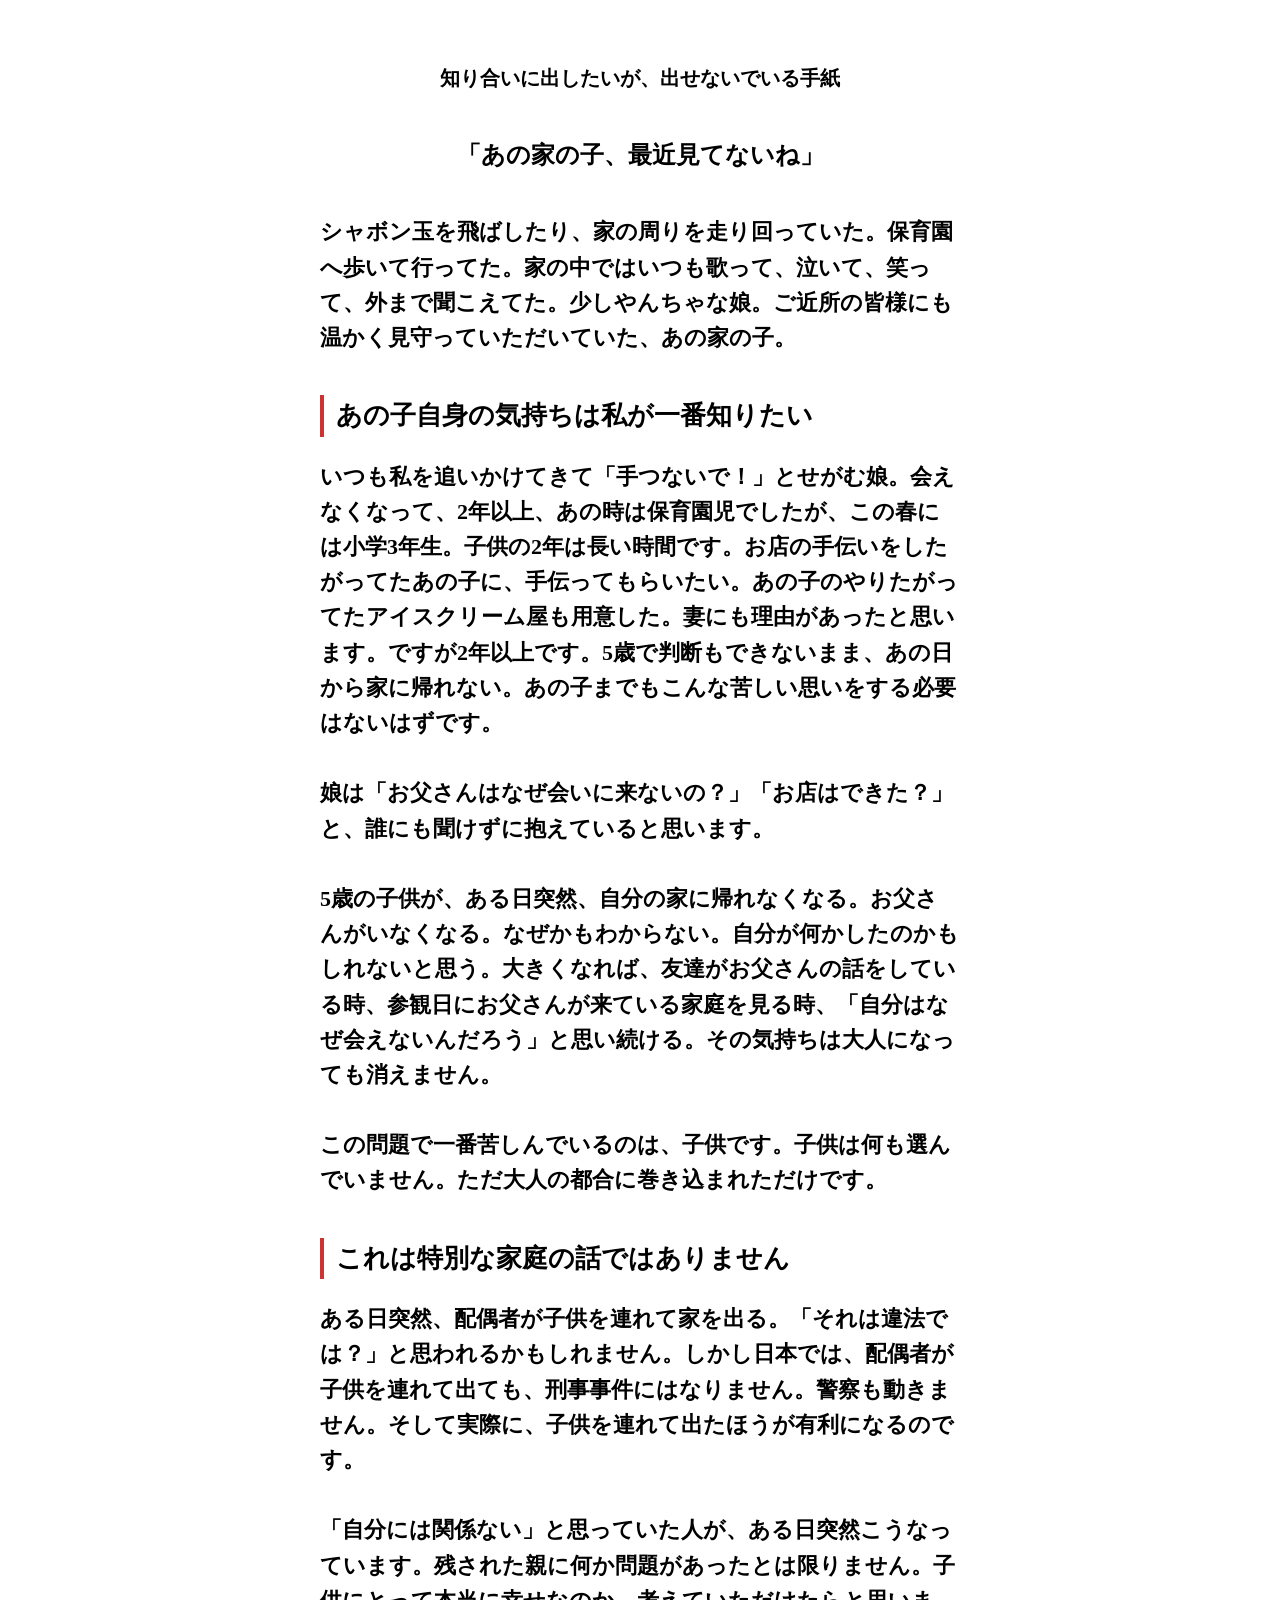
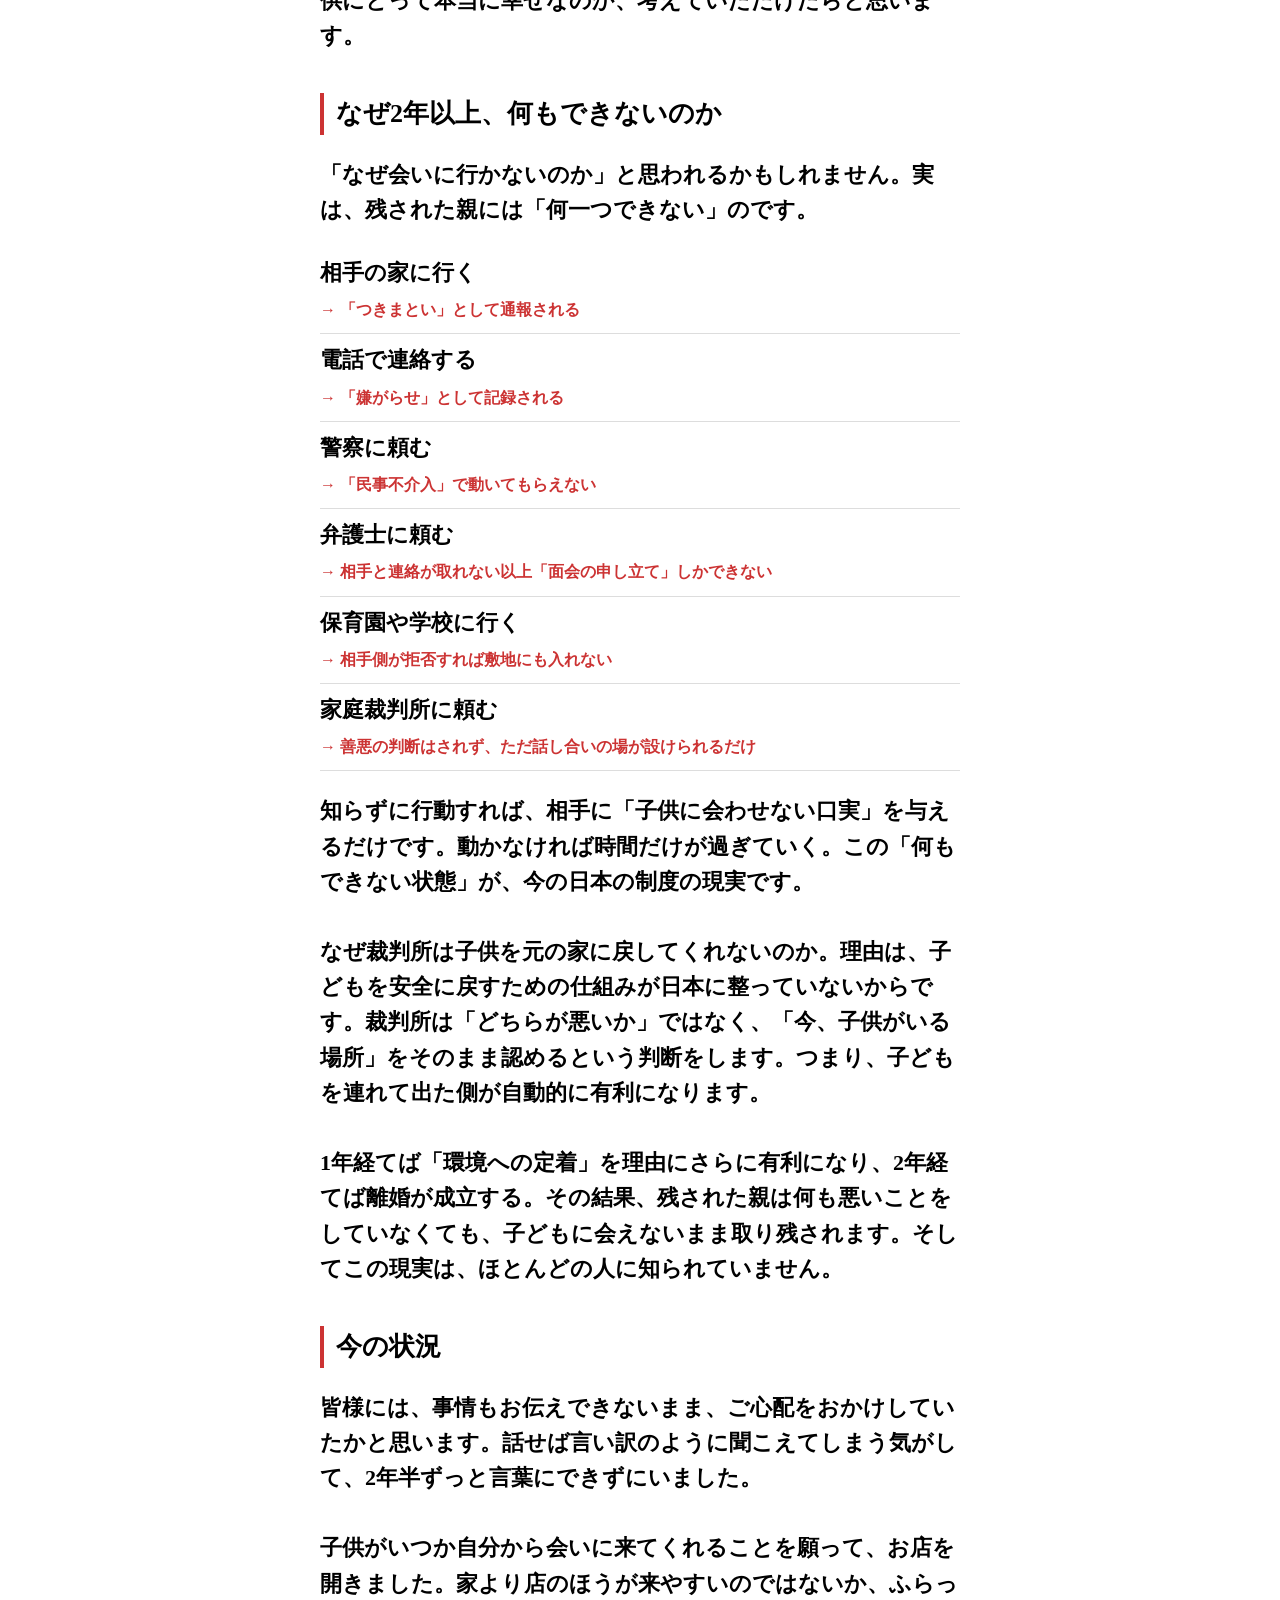
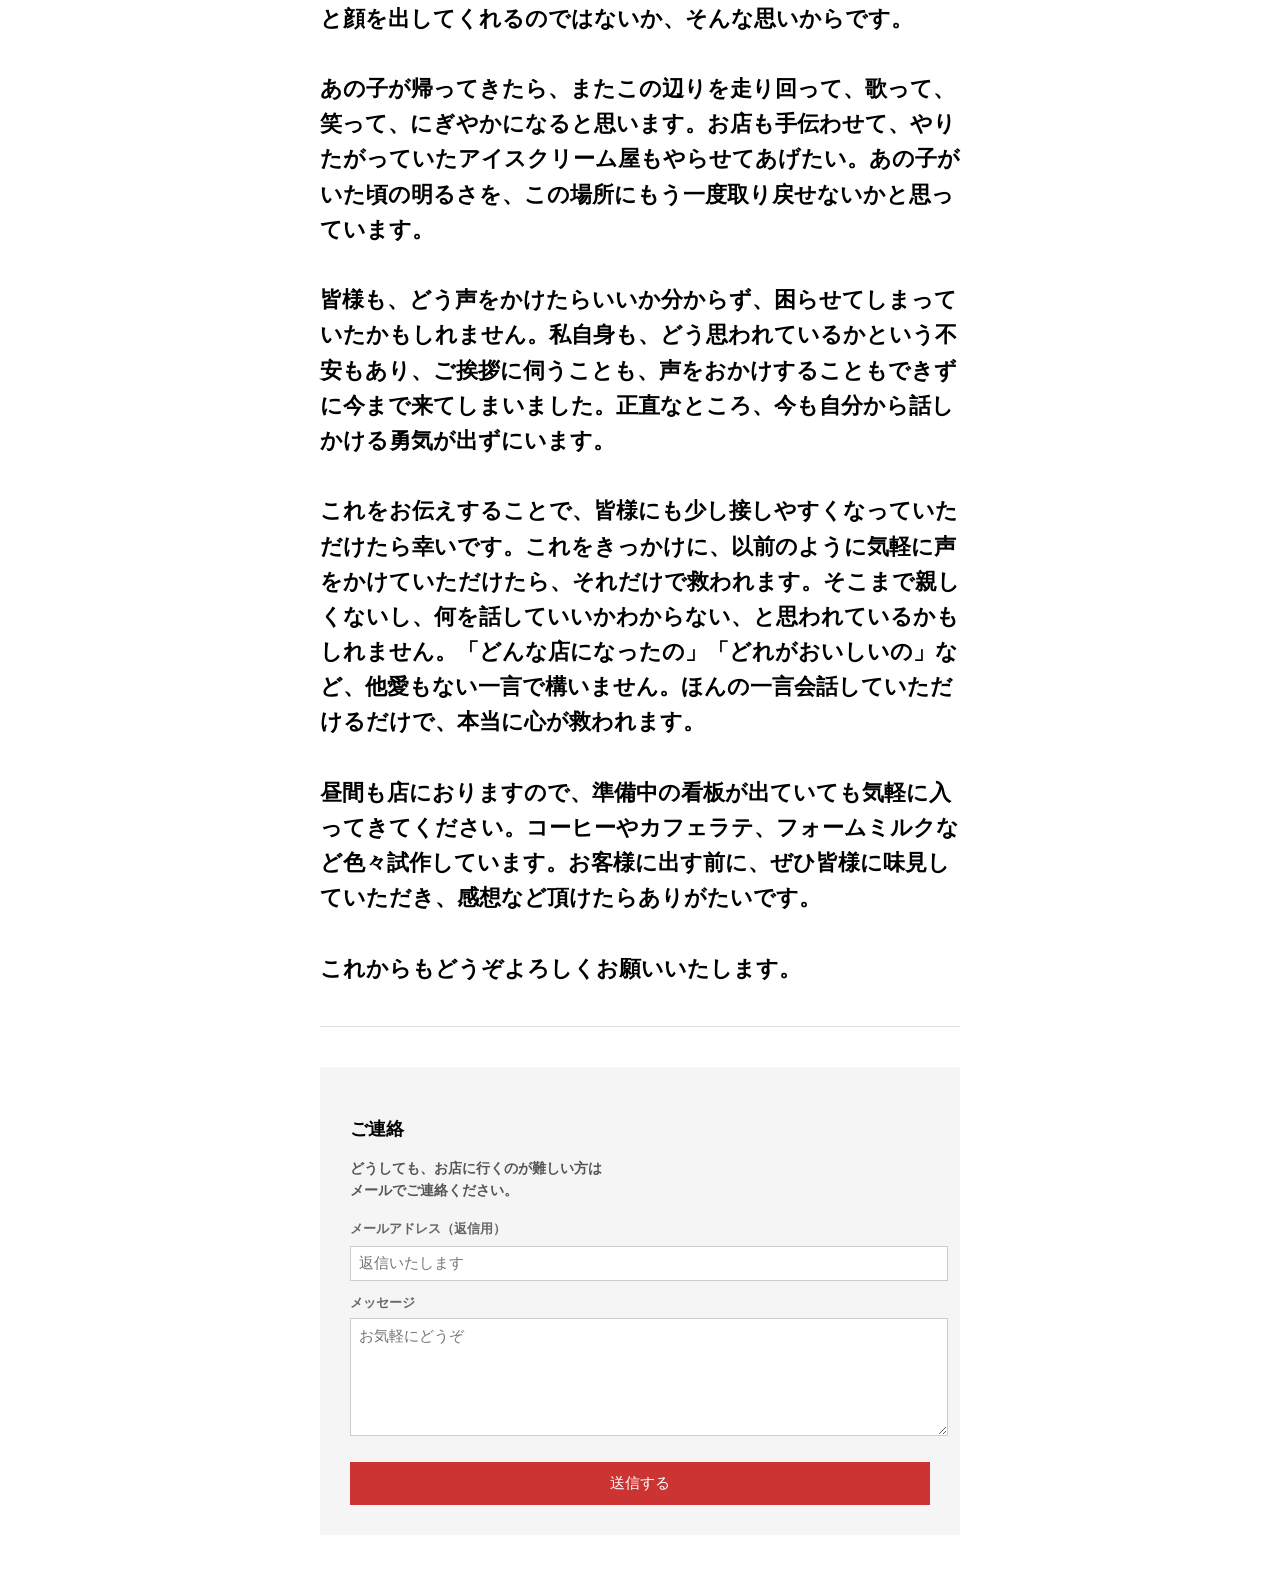
==== index.html @ 3d8f272c "initial" ====
<!DOCTYPE html>
<html lang="ja">
<head>
<meta charset="UTF-8">
<meta name="viewport" content="width=device-width,initial-scale=1">
<title>あの家の子、最近見てないね</title>
<style>
body{max-width:640px;margin:40px auto;padding:0 24px;font-family:'游明朝','Yu Mincho','YuMincho','Hiragino Mincho ProN',serif;line-height:1.6;color:#000;font-size:22px;font-weight:700}
h1{font-size:30px;margin:40px 0 20px;font-weight:900}
h2{font-size:26px;margin:40px 0 16px;border-left:4px solid #c33;padding-left:12px;font-weight:900}
p{margin-bottom:0.4em}
.trap{margin:20px 0;padding:0;list-style:none}
.trap li{padding:8px 0;border-bottom:1px solid #ddd}
.trap .r{color:#c33;font-size:16px}
hr{border:none;border-top:1px solid #ddd;margin:40px 0}
.contact{background:#f5f5f5;padding:30px;margin-top:40px}
.contact h3{font-size:18px;margin-bottom:12px}
.contact>p{font-size:14px;color:#555;margin-bottom:16px}
form{margin-top:16px}
label{display:block;font-size:13px;color:#666;margin:12px 0 4px}
input,textarea{width:100%;padding:8px;font-size:15px;border:1px solid #ccc;font-family:inherit}
textarea{height:100px}
button{margin-top:16px;width:100%;padding:12px;background:#c33;color:#fff;border:none;font-size:15px;cursor:pointer}
.err{color:#c33;font-size:13px;display:none;margin-top:4px}
</style>
</head>
<body>

<h1 style="text-align:center;font-size:20px;font-weight:bold;margin:60px 0 40px;line-height:1.8">知り合いに出したいが、出せないでいる手紙</h1>

<h2 style="text-align:center;font-size:24px;border:none;padding:0;margin:0 0 40px">「あの家の子、最近見てないね」</h2>

<p>シャボン玉を飛ばしたり、家の周りを走り回っていた。保育園へ歩いて行ってた。家の中ではいつも歌って、泣いて、笑って、外まで聞こえてた。少しやんちゃな娘。ご近所の皆様にも温かく見守っていただいていた、あの家の子。</p>

<h2>あの子自身の気持ちは私が一番知りたい</h2>

<p>いつも私を追いかけてきて「手つないで！」とせがむ娘。会えなくなって、2年以上、あの時は保育園児でしたが、この春には小学3年生。子供の2年は長い時間です。お店の手伝いをしたがってたあの子に、手伝ってもらいたい。あの子のやりたがってたアイスクリーム屋も用意した。妻にも理由があったと思います。ですが2年以上です。5歳で判断もできないまま、あの日から家に帰れない。あの子までもこんな苦しい思いをする必要はないはずです。<br><br>
娘は「お父さんはなぜ会いに来ないの？」「お店はできた？」と、誰にも聞けずに抱えていると思います。<br><br>
5歳の子供が、ある日突然、自分の家に帰れなくなる。お父さんがいなくなる。なぜかもわからない。自分が何かしたのかもしれないと思う。大きくなれば、友達がお父さんの話をしている時、参観日にお父さんが来ている家庭を見る時、「自分はなぜ会えないんだろう」と思い続ける。その気持ちは大人になっても消えません。<br><br>
この問題で一番苦しんでいるのは、子供です。子供は何も選んでいません。ただ大人の都合に巻き込まれただけです。</p>

<h2>これは特別な家庭の話ではありません</h2>

<p>ある日突然、配偶者が子供を連れて家を出る。「それは違法では？」と思われるかもしれません。しかし日本では、配偶者が子供を連れて出ても、刑事事件にはなりません。警察も動きません。そして実際に、子供を連れて出たほうが有利になるのです。<br><br>
「自分には関係ない」と思っていた人が、ある日突然こうなっています。残された親に何か問題があったとは限りません。子供にとって本当に幸せなのか、考えていただけたらと思います。</p>

<h2>なぜ2年以上、何もできないのか</h2>

<p>「なぜ会いに行かないのか」と思われるかもしれません。実は、残された親には「何一つできない」のです。</p>

<ul class="trap">
<li><strong>相手の家に行く</strong><br><span class="r">→ 「つきまとい」として通報される</span></li>
<li><strong>電話で連絡する</strong><br><span class="r">→ 「嫌がらせ」として記録される</span></li>
<li><strong>警察に頼む</strong><br><span class="r">→ 「民事不介入」で動いてもらえない</span></li>
<li><strong>弁護士に頼む</strong><br><span class="r">→ 相手と連絡が取れない以上「面会の申し立て」しかできない</span></li>
<li><strong>保育園や学校に行く</strong><br><span class="r">→ 相手側が拒否すれば敷地にも入れない</span></li>
<li><strong>家庭裁判所に頼む</strong><br><span class="r">→ 善悪の判断はされず、ただ話し合いの場が設けられるだけ</span></li>
</ul>

<p>知らずに行動すれば、相手に「子供に会わせない口実」を与えるだけです。動かなければ時間だけが過ぎていく。この「何もできない状態」が、今の日本の制度の現実です。<br><br>
なぜ裁判所は子供を元の家に戻してくれないのか。理由は、子どもを安全に戻すための仕組みが日本に整っていないからです。裁判所は「どちらが悪いか」ではなく、「今、子供がいる場所」をそのまま認めるという判断をします。つまり、子どもを連れて出た側が自動的に有利になります。<br><br>
1年経てば「環境への定着」を理由にさらに有利になり、2年経てば離婚が成立する。その結果、残された親は何も悪いことをしていなくても、子どもに会えないまま取り残されます。そしてこの現実は、ほとんどの人に知られていません。</p>

<h2>今の状況</h2>

<p>皆様には、事情もお伝えできないまま、ご心配をおかけしていたかと思います。話せば言い訳のように聞こえてしまう気がして、2年半ずっと言葉にできずにいました。<br><br>
子供がいつか自分から会いに来てくれることを願って、お店を開きました。家より店のほうが来やすいのではないか、ふらっと顔を出してくれるのではないか、そんな思いからです。<br><br>
あの子が帰ってきたら、またこの辺りを走り回って、歌って、笑って、にぎやかになると思います。お店も手伝わせて、やりたがっていたアイスクリーム屋もやらせてあげたい。あの子がいた頃の明るさを、この場所にもう一度取り戻せないかと思っています。<br><br>
皆様も、どう声をかけたらいいか分からず、困らせてしまっていたかもしれません。私自身も、どう思われているかという不安もあり、ご挨拶に伺うことも、声をおかけすることもできずに今まで来てしまいました。正直なところ、今も自分から話しかける勇気が出ずにいます。<br><br>
これをお伝えすることで、皆様にも少し接しやすくなっていただけたら幸いです。これをきっかけに、以前のように気軽に声をかけていただけたら、それだけで救われます。そこまで親しくないし、何を話していいかわからない、と思われているかもしれません。「どんな店になったの」「どれがおいしいの」など、他愛もない一言で構いません。ほんの一言会話していただけるだけで、本当に心が救われます。<br><br>
昼間も店におりますので、準備中の看板が出ていても気軽に入ってきてください。コーヒーやカフェラテ、フォームミルクなど色々試作しています。お客様に出す前に、ぜひ皆様に味見していただき、感想など頂けたらありがたいです。<br><br>
これからもどうぞよろしくお願いいたします。</p>

<hr>

<div class="contact">
<h3>ご連絡</h3>
<p>どうしても、お店に行くのが難しい方は<br>メールでご連絡ください。</p>
<form action="https://api.web3forms.com/submit" method="POST" id="f">
<input type="hidden" name="access_key" value="abc7935b-13c0-4284-b87f-d56ab8a7c5cc">
<input type="hidden" name="subject" value="手紙を読んだ方より">
<input type="hidden" name="redirect" value="https://web3forms.com/success">
<input type="text" name="botcheck" style="display:none">
<label>メールアドレス（返信用）</label>
<input type="email" name="email" required placeholder="返信いたします">
<label>メッセージ</label>
<textarea name="メッセージ" id="msg" required placeholder="お気軽にどうぞ"></textarea>
<div class="err" id="err">日本語で入力してください。</div>
<button type="submit">送信する</button>
</form>
</div>

<script>
document.getElementById('f').addEventListener('submit',function(e){
  var m=document.getElementById('msg').value;
  if(!/[\u3040-\u309F\u30A0-\u30FF\u4E00-\u9FFF]/.test(m)){
    e.preventDefault();
    document.getElementById('err').style.display='block';
  }
});
</script>

<img src="https://nakamurake.com/px.php" style="position:absolute;width:0;height:0;border:0" alt="">
</body>
</html>
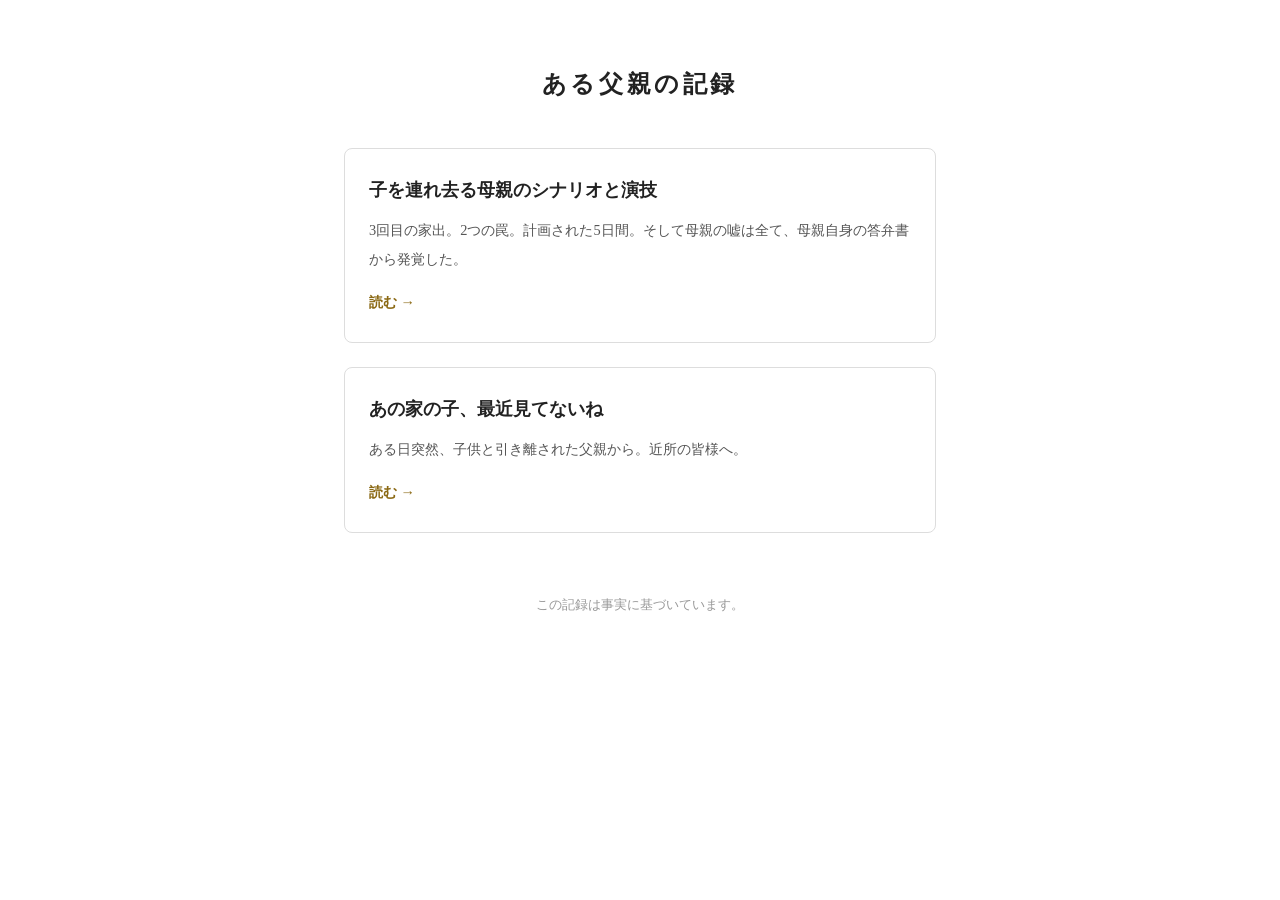
==== commit b33284ca: "new index" ====
--- a/index.html
+++ b/index.html
@@ -2,104 +2,41 @@
 <html lang="ja">
 <head>
 <meta charset="UTF-8">
-<meta name="viewport" content="width=device-width,initial-scale=1">
-<title>あの家の子、最近見てないね</title>
+<meta name="viewport" content="width=device-width, initial-scale=1.0">
+<title>ある父親の記録</title>
 <style>
-body{max-width:640px;margin:40px auto;padding:0 24px;font-family:'游明朝','Yu Mincho','YuMincho','Hiragino Mincho ProN',serif;line-height:1.6;color:#000;font-size:22px;font-weight:700}
-h1{font-size:30px;margin:40px 0 20px;font-weight:900}
-h2{font-size:26px;margin:40px 0 16px;border-left:4px solid #c33;padding-left:12px;font-weight:900}
-p{margin-bottom:0.4em}
-.trap{margin:20px 0;padding:0;list-style:none}
-.trap li{padding:8px 0;border-bottom:1px solid #ddd}
-.trap .r{color:#c33;font-size:16px}
-hr{border:none;border-top:1px solid #ddd;margin:40px 0}
-.contact{background:#f5f5f5;padding:30px;margin-top:40px}
-.contact h3{font-size:18px;margin-bottom:12px}
-.contact>p{font-size:14px;color:#555;margin-bottom:16px}
-form{margin-top:16px}
-label{display:block;font-size:13px;color:#666;margin:12px 0 4px}
-input,textarea{width:100%;padding:8px;font-size:15px;border:1px solid #ccc;font-family:inherit}
-textarea{height:100px}
-button{margin-top:16px;width:100%;padding:12px;background:#c33;color:#fff;border:none;font-size:15px;cursor:pointer}
-.err{color:#c33;font-size:13px;display:none;margin-top:4px}
+*{margin:0;padding:0;box-sizing:border-box}
+body{font-family:'Hiragino Mincho ProN','Noto Serif CJK JP','Yu Mincho',serif;background:#fff;color:#222;line-height:2.0;font-size:16px}
+.container{max-width:640px;margin:0 auto;padding:60px 24px}
+h1{font-size:1.5em;text-align:center;margin-bottom:40px;letter-spacing:0.15em}
+.card{border:1px solid #ddd;border-radius:8px;padding:24px;margin:24px 0;transition:box-shadow 0.2s}
+.card:hover{box-shadow:0 2px 12px rgba(0,0,0,0.08)}
+.card h2{font-size:1.1em;margin-bottom:8px}
+.card p{font-size:0.9em;color:#555;margin-bottom:12px;text-indent:0}
+.card a{display:inline-block;color:#8b6914;text-decoration:none;font-weight:bold;font-size:0.9em}
+.card a:hover{text-decoration:underline}
+.quiet{text-align:center;color:#999;font-size:0.8em;margin-top:60px}
 </style>
 </head>
 <body>
+<div class="container">
 
-<h1 style="text-align:center;font-size:20px;font-weight:bold;margin:60px 0 40px;line-height:1.8">知り合いに出したいが、出せないでいる手紙</h1>
+<h1>ある父親の記録</h1>
 
-<h2 style="text-align:center;font-size:24px;border:none;padding:0;margin:0 0 40px">「あの家の子、最近見てないね」</h2>
-
-<p>シャボン玉を飛ばしたり、家の周りを走り回っていた。保育園へ歩いて行ってた。家の中ではいつも歌って、泣いて、笑って、外まで聞こえてた。少しやんちゃな娘。ご近所の皆様にも温かく見守っていただいていた、あの家の子。</p>
-
-<h2>あの子自身の気持ちは私が一番知りたい</h2>
-
-<p>いつも私を追いかけてきて「手つないで！」とせがむ娘。会えなくなって、2年以上、あの時は保育園児でしたが、この春には小学3年生。子供の2年は長い時間です。お店の手伝いをしたがってたあの子に、手伝ってもらいたい。あの子のやりたがってたアイスクリーム屋も用意した。妻にも理由があったと思います。ですが2年以上です。5歳で判断もできないまま、あの日から家に帰れない。あの子までもこんな苦しい思いをする必要はないはずです。<br><br>
-娘は「お父さんはなぜ会いに来ないの？」「お店はできた？」と、誰にも聞けずに抱えていると思います。<br><br>
-5歳の子供が、ある日突然、自分の家に帰れなくなる。お父さんがいなくなる。なぜかもわからない。自分が何かしたのかもしれないと思う。大きくなれば、友達がお父さんの話をしている時、参観日にお父さんが来ている家庭を見る時、「自分はなぜ会えないんだろう」と思い続ける。その気持ちは大人になっても消えません。<br><br>
-この問題で一番苦しんでいるのは、子供です。子供は何も選んでいません。ただ大人の都合に巻き込まれただけです。</p>
-
-<h2>これは特別な家庭の話ではありません</h2>
-
-<p>ある日突然、配偶者が子供を連れて家を出る。「それは違法では？」と思われるかもしれません。しかし日本では、配偶者が子供を連れて出ても、刑事事件にはなりません。警察も動きません。そして実際に、子供を連れて出たほうが有利になるのです。<br><br>
-「自分には関係ない」と思っていた人が、ある日突然こうなっています。残された親に何か問題があったとは限りません。子供にとって本当に幸せなのか、考えていただけたらと思います。</p>
-
-<h2>なぜ2年以上、何もできないのか</h2>
-
-<p>「なぜ会いに行かないのか」と思われるかもしれません。実は、残された親には「何一つできない」のです。</p>
-
-<ul class="trap">
-<li><strong>相手の家に行く</strong><br><span class="r">→ 「つきまとい」として通報される</span></li>
-<li><strong>電話で連絡する</strong><br><span class="r">→ 「嫌がらせ」として記録される</span></li>
-<li><strong>警察に頼む</strong><br><span class="r">→ 「民事不介入」で動いてもらえない</span></li>
-<li><strong>弁護士に頼む</strong><br><span class="r">→ 相手と連絡が取れない以上「面会の申し立て」しかできない</span></li>
-<li><strong>保育園や学校に行く</strong><br><span class="r">→ 相手側が拒否すれば敷地にも入れない</span></li>
-<li><strong>家庭裁判所に頼む</strong><br><span class="r">→ 善悪の判断はされず、ただ話し合いの場が設けられるだけ</span></li>
-</ul>
-
-<p>知らずに行動すれば、相手に「子供に会わせない口実」を与えるだけです。動かなければ時間だけが過ぎていく。この「何もできない状態」が、今の日本の制度の現実です。<br><br>
-なぜ裁判所は子供を元の家に戻してくれないのか。理由は、子どもを安全に戻すための仕組みが日本に整っていないからです。裁判所は「どちらが悪いか」ではなく、「今、子供がいる場所」をそのまま認めるという判断をします。つまり、子どもを連れて出た側が自動的に有利になります。<br><br>
-1年経てば「環境への定着」を理由にさらに有利になり、2年経てば離婚が成立する。その結果、残された親は何も悪いことをしていなくても、子どもに会えないまま取り残されます。そしてこの現実は、ほとんどの人に知られていません。</p>
-
-<h2>今の状況</h2>
-
-<p>皆様には、事情もお伝えできないまま、ご心配をおかけしていたかと思います。話せば言い訳のように聞こえてしまう気がして、2年半ずっと言葉にできずにいました。<br><br>
-子供がいつか自分から会いに来てくれることを願って、お店を開きました。家より店のほうが来やすいのではないか、ふらっと顔を出してくれるのではないか、そんな思いからです。<br><br>
-あの子が帰ってきたら、またこの辺りを走り回って、歌って、笑って、にぎやかになると思います。お店も手伝わせて、やりたがっていたアイスクリーム屋もやらせてあげたい。あの子がいた頃の明るさを、この場所にもう一度取り戻せないかと思っています。<br><br>
-皆様も、どう声をかけたらいいか分からず、困らせてしまっていたかもしれません。私自身も、どう思われているかという不安もあり、ご挨拶に伺うことも、声をおかけすることもできずに今まで来てしまいました。正直なところ、今も自分から話しかける勇気が出ずにいます。<br><br>
-これをお伝えすることで、皆様にも少し接しやすくなっていただけたら幸いです。これをきっかけに、以前のように気軽に声をかけていただけたら、それだけで救われます。そこまで親しくないし、何を話していいかわからない、と思われているかもしれません。「どんな店になったの」「どれがおいしいの」など、他愛もない一言で構いません。ほんの一言会話していただけるだけで、本当に心が救われます。<br><br>
-昼間も店におりますので、準備中の看板が出ていても気軽に入ってきてください。コーヒーやカフェラテ、フォームミルクなど色々試作しています。お客様に出す前に、ぜひ皆様に味見していただき、感想など頂けたらありがたいです。<br><br>
-これからもどうぞよろしくお願いいたします。</p>
-
-<hr>
-
-<div class="contact">
-<h3>ご連絡</h3>
-<p>どうしても、お店に行くのが難しい方は<br>メールでご連絡ください。</p>
-<form action="https://api.web3forms.com/submit" method="POST" id="f">
-<input type="hidden" name="access_key" value="abc7935b-13c0-4284-b87f-d56ab8a7c5cc">
-<input type="hidden" name="subject" value="手紙を読んだ方より">
-<input type="hidden" name="redirect" value="https://web3forms.com/success">
-<input type="text" name="botcheck" style="display:none">
-<label>メールアドレス（返信用）</label>
-<input type="email" name="email" required placeholder="返信いたします">
-<label>メッセージ</label>
-<textarea name="メッセージ" id="msg" required placeholder="お気軽にどうぞ"></textarea>
-<div class="err" id="err">日本語で入力してください。</div>
-<button type="submit">送信する</button>
-</form>
+<div class="card">
+<h2>子を連れ去る母親のシナリオと演技</h2>
+<p>3回目の家出。2つの罠。計画された5日間。そして母親の嘘は全て、母親自身の答弁書から発覚した。</p>
+<a href="kiroku.html">読む →</a>
 </div>
 
-<script>
-document.getElementById('f').addEventListener('submit',function(e){
-  var m=document.getElementById('msg').value;
-  if(!/[\u3040-\u309F\u30A0-\u30FF\u4E00-\u9FFF]/.test(m)){
-    e.preventDefault();
-    document.getElementById('err').style.display='block';
-  }
-});
-</script>
+<div class="card">
+<h2>あの家の子、最近見てないね</h2>
+<p>ある日突然、子供と引き離された父親から。近所の皆様へ。</p>
+<a href="tegami.html">読む →</a>
+</div>
 
-<img src="https://nakamurake.com/px.php" style="position:absolute;width:0;height:0;border:0" alt="">
+<p class="quiet">この記録は事実に基づいています。</p>
+
+</div>
 </body>
 </html>
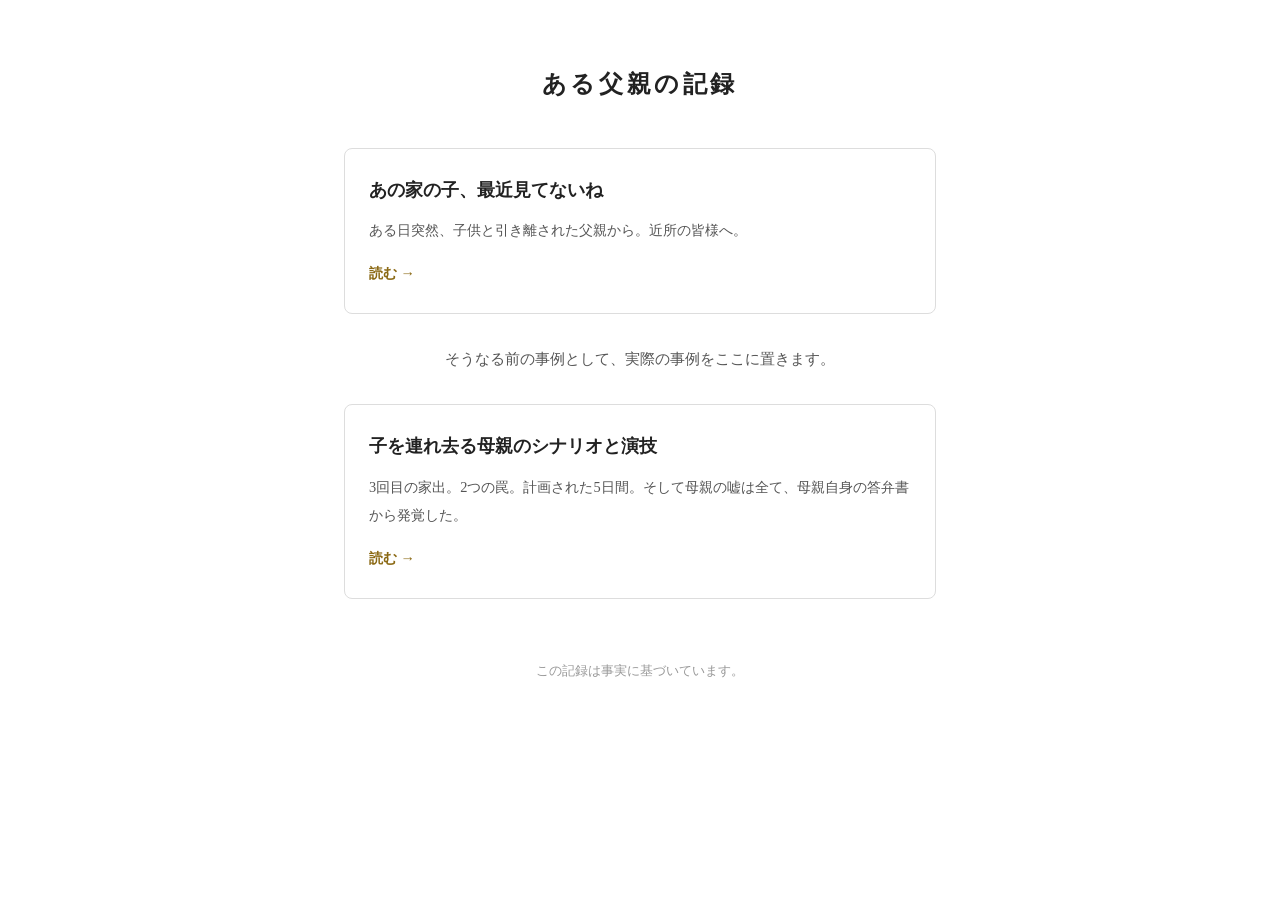
==== commit 526fe24c: "reorder" ====
--- a/index.html
+++ b/index.html
@@ -24,15 +24,17 @@
 <h1>ある父親の記録</h1>
 
 <div class="card">
+<h2>あの家の子、最近見てないね</h2>
+<p>ある日突然、子供と引き離された父親から。近所の皆様へ。</p>
+<a href="tegami.html">読む →</a>
+</div>
+
+<p style="text-align:center;color:#555;margin:30px 0;font-size:0.95em">そうなる前の事例として、実際の事例をここに置きます。</p>
+
+<div class="card">
 <h2>子を連れ去る母親のシナリオと演技</h2>
 <p>3回目の家出。2つの罠。計画された5日間。そして母親の嘘は全て、母親自身の答弁書から発覚した。</p>
 <a href="kiroku.html">読む →</a>
-</div>
-
-<div class="card">
-<h2>あの家の子、最近見てないね</h2>
-<p>ある日突然、子供と引き離された父親から。近所の皆様へ。</p>
-<a href="tegami.html">読む →</a>
 </div>
 
 <p class="quiet">この記録は事実に基づいています。</p>
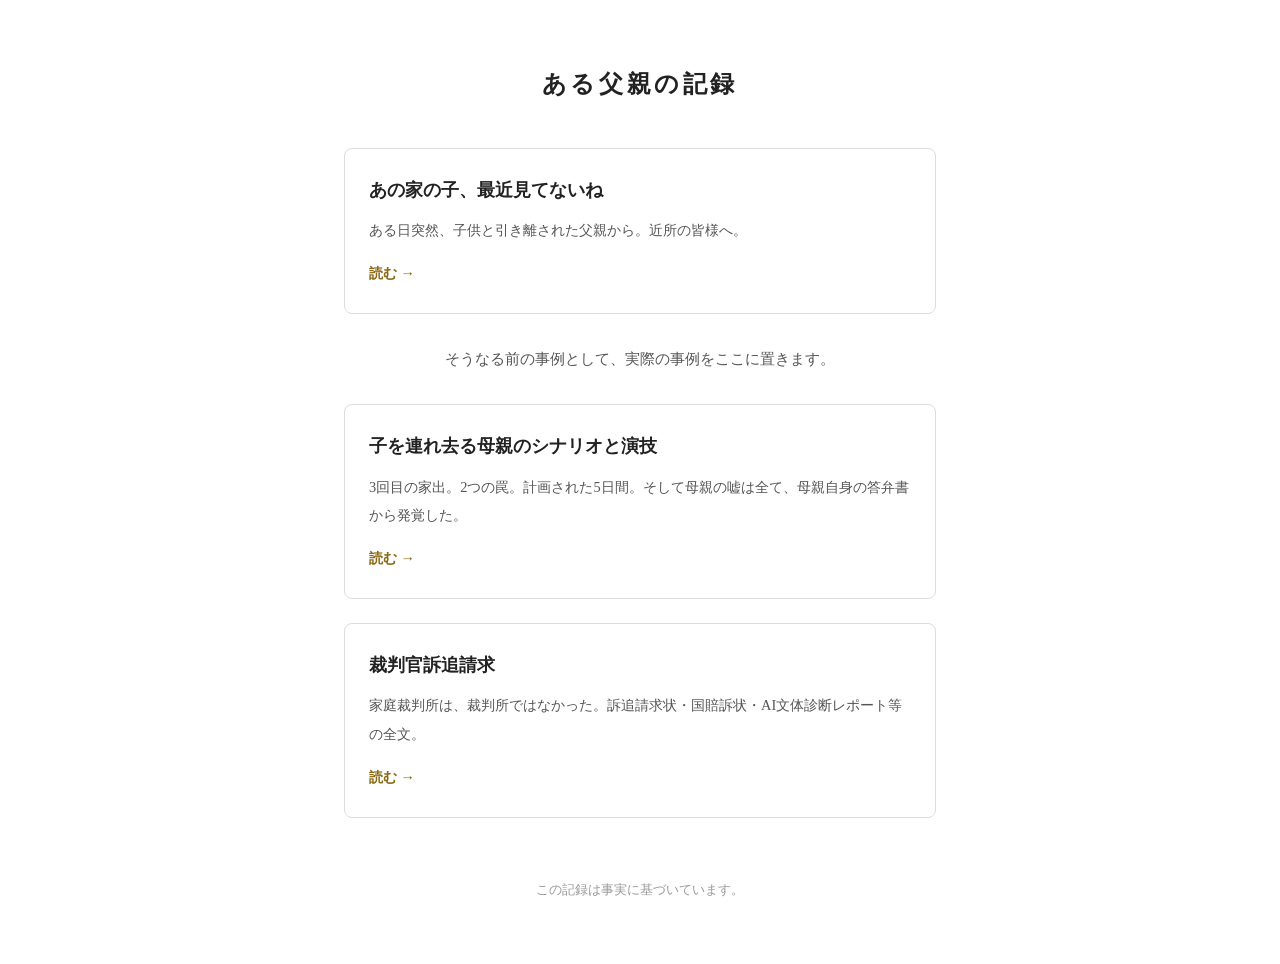
==== commit 3010c62a: "update index.html" ====
--- a/index.html
+++ b/index.html
@@ -37,6 +37,13 @@
 <a href="kiroku.html">読む →</a>
 </div>
 
+
+<div class="card">
+<h2>裁判官訴追請求</h2>
+<p>家庭裁判所は、裁判所ではなかった。訴追請求状・国賠訴状・AI文体診断レポート等の全文。</p>
+<a href="sotsui_index.html">読む →</a>
+</div>
+
 <p class="quiet">この記録は事実に基づいています。</p>
 
 </div>
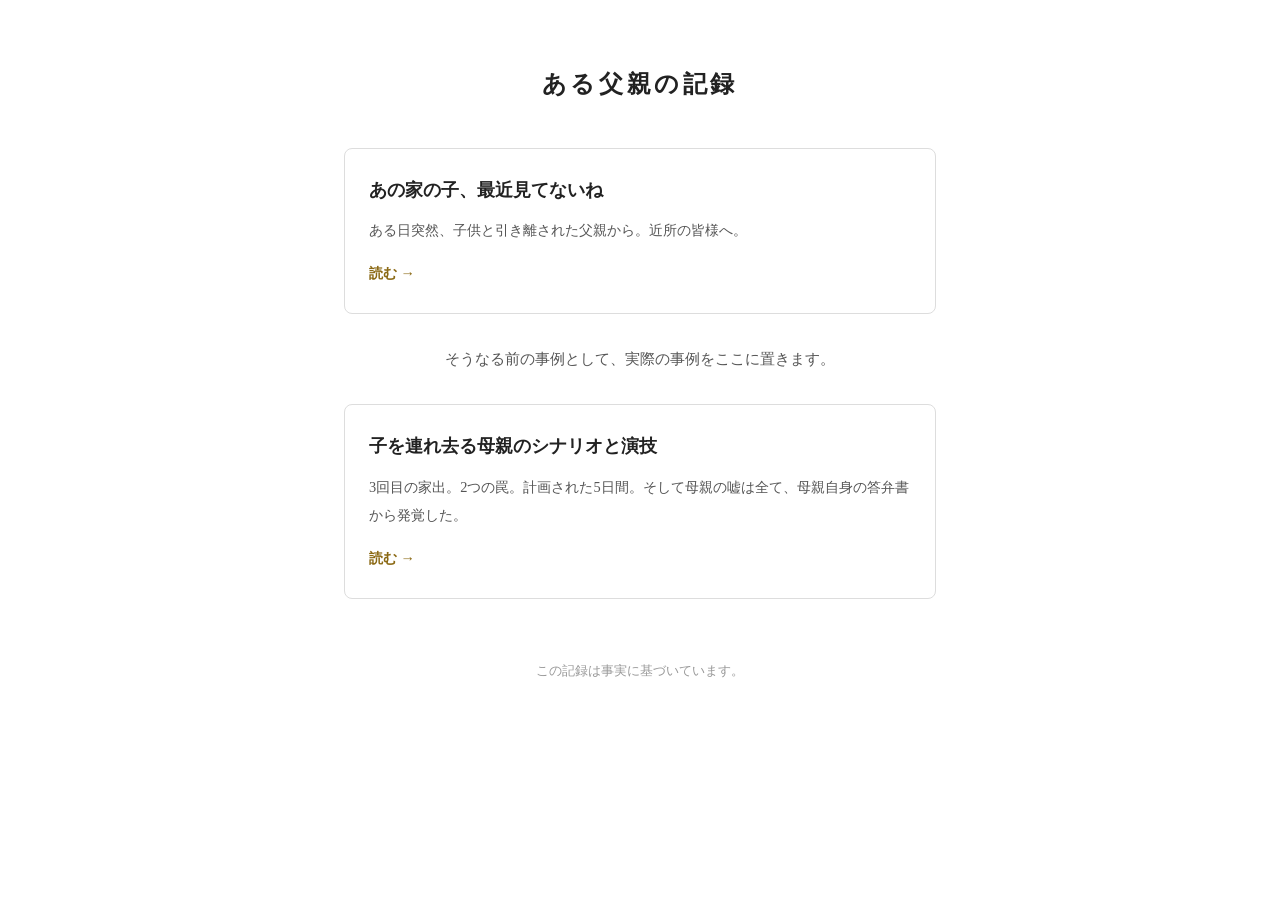
==== commit c7870bf2: "remove sotsui card" ====
--- a/index.html
+++ b/index.html
@@ -37,13 +37,6 @@
 <a href="kiroku.html">読む →</a>
 </div>
 
-
-<div class="card">
-<h2>裁判官訴追請求</h2>
-<p>家庭裁判所は、裁判所ではなかった。訴追請求状・国賠訴状・AI文体診断レポート等の全文。</p>
-<a href="sotsui_index.html">読む →</a>
-</div>
-
 <p class="quiet">この記録は事実に基づいています。</p>
 
 </div>
